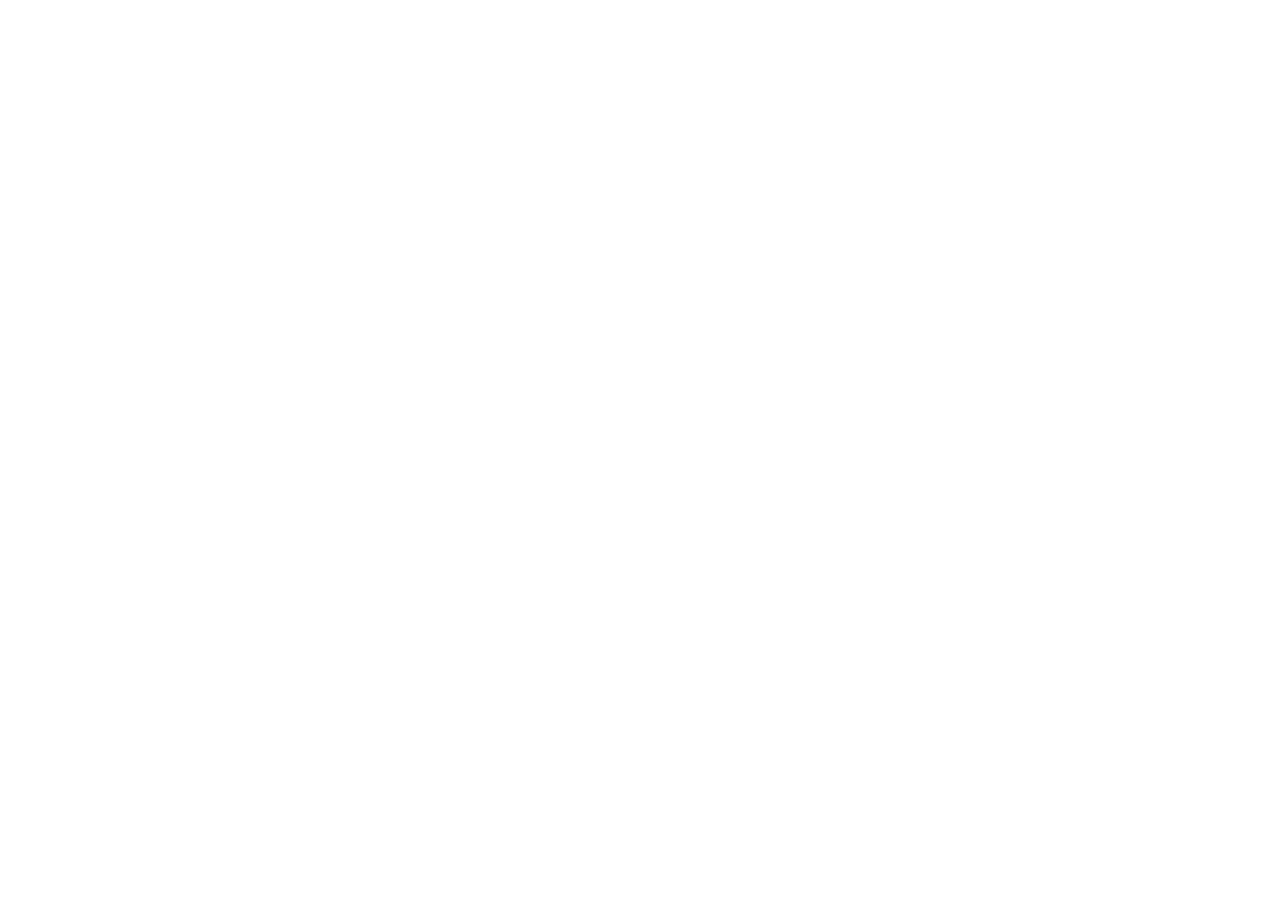
==== index.html @ ff831918 "Create index.html" ====
<!DOCTYPE html>
<html lang="en">
<head>
    <meta charset="UTF-8">
    <meta name="viewport" content="width=device-width, initial-scale=1.0">
    <title>Document</title>
</head>
<body>
    
</body>
</html>
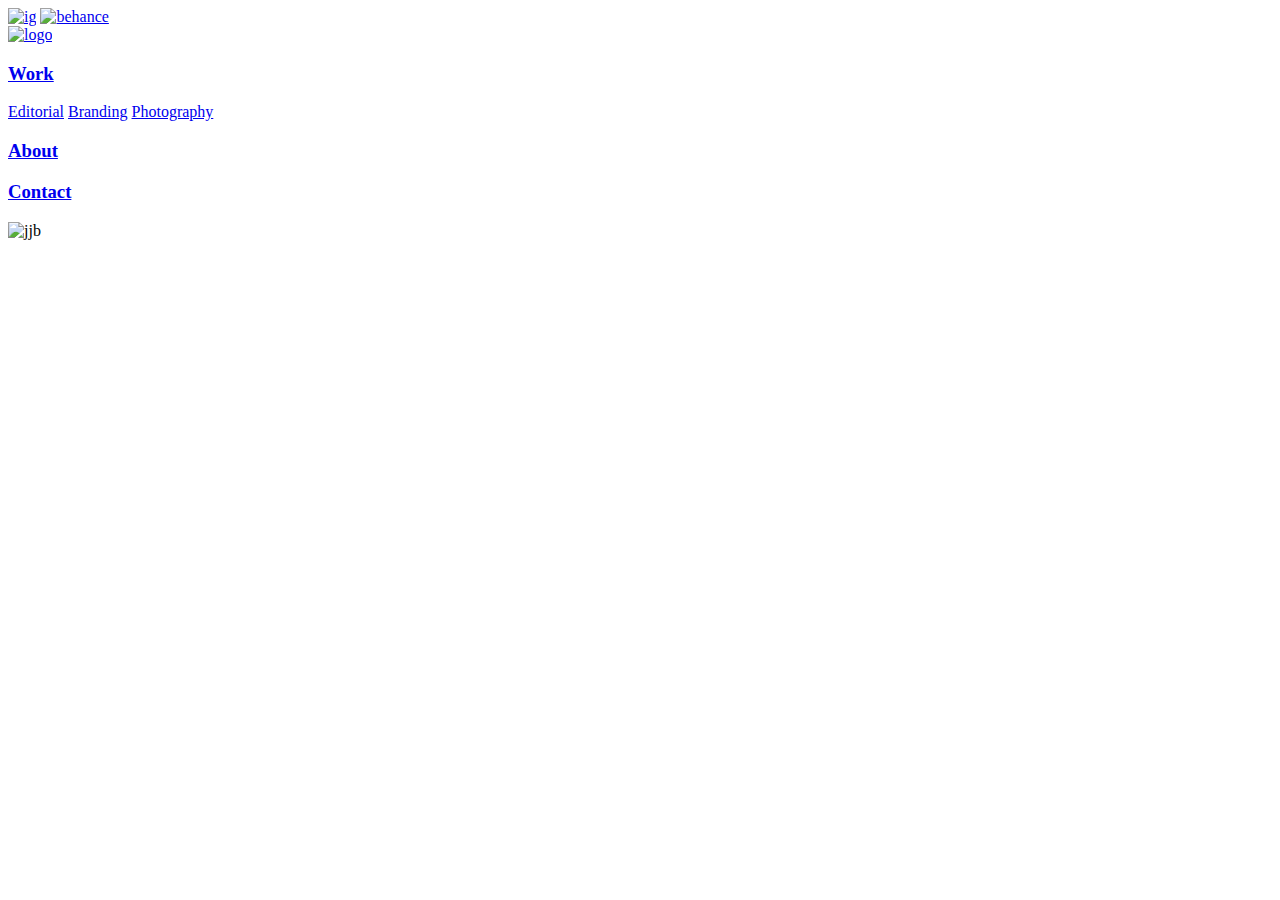
==== commit 516791f3: "Index" ====
--- a/index.html
+++ b/index.html
@@ -1,11 +1,35 @@
 <!DOCTYPE html>
-<html lang="en">
+<html lang="es">
 <head>
     <meta charset="UTF-8">
     <meta name="viewport" content="width=device-width, initial-scale=1.0">
-    <title>Document</title>
+    <title>Home - davebrun</title>
+
+    <link rel="stylesheet" href="./css/style.css">
 </head>
 <body>
+    <nav class="navbar">
+        <div class="navbar-left">
+            <a href="#"><img src="./Carpeta_Portafolio/Instagram.png" alt="ig"></a>
+            <a href="#"><img src="./Carpeta_Portafolio/Behance.png" alt="behance"></a>
+        </div>
+        <div class="navbar-center">
+            <a href="#"><img src="./Carpeta_Portafolio/Logo.png" alt="logo"></a>
+        </div>
+        <div class="navbar-right">
+            <a href="#" class="dropdown-trigger"><h3>Work</h3></a>
+            <div class="dropdown-box">
+                <a href="editorial.html">Editorial</a>
+                <a href="branding.html">Branding</a>
+                <a href="photography.html">Photography</a>
+            </div>
+            <a href="aboutme.html"><h3>About</h3></a>
+            <a href="#"><h3>Contact</h3></a>
+        </div>
+    </nav>
+    <div class="img-centrada">
+        <img src="./Carpeta_Portafolio/JJB.png" alt="jjb">
+    </div>
     
 </body>
 </html>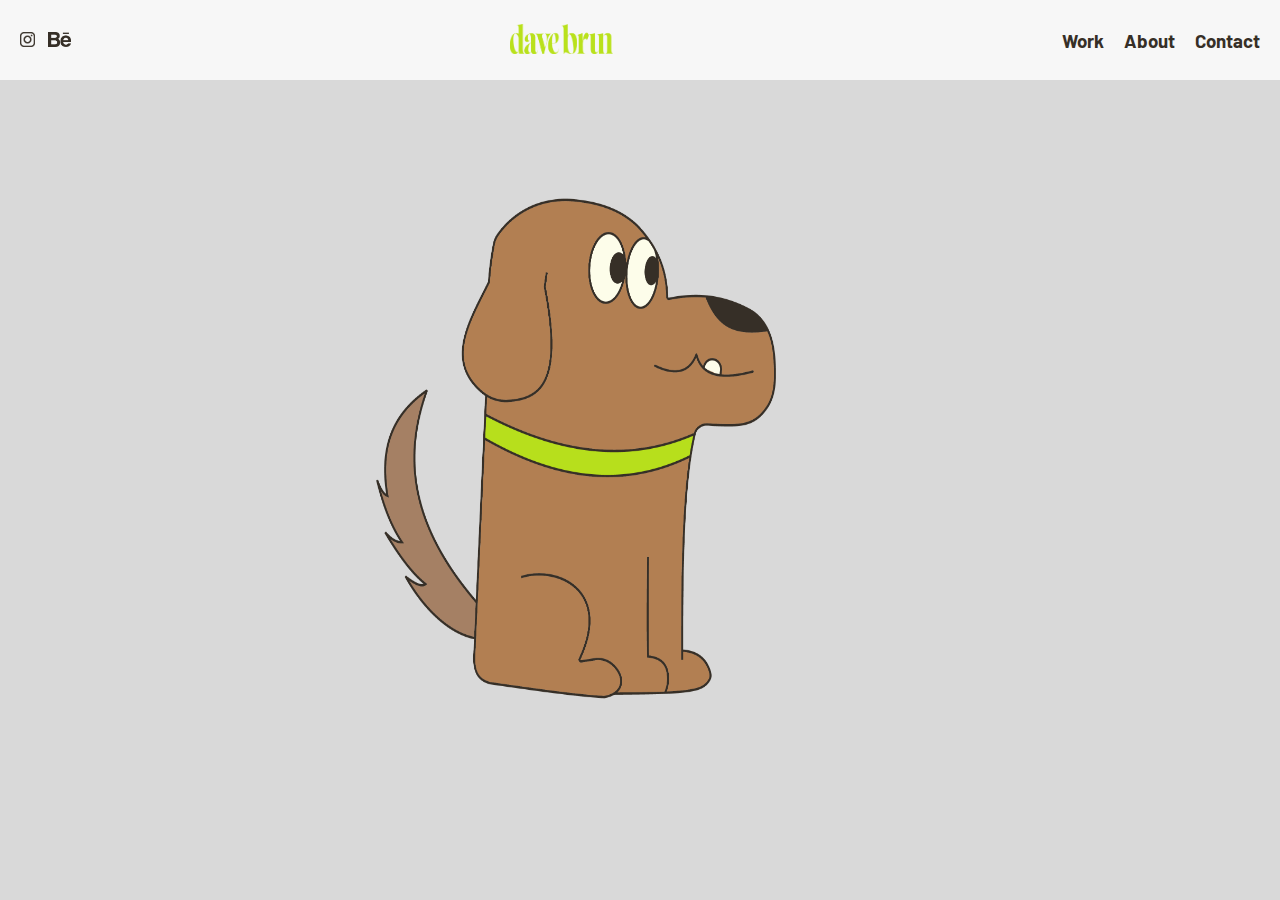
==== commit 1e09a025: "contact error fix" ====
--- a/index.html
+++ b/index.html
@@ -24,7 +24,7 @@
                 <a href="photography.html">Photography</a>
             </div>
             <a href="aboutme.html"><h3>About</h3></a>
-            <a href="#"><h3>Contact</h3></a>
+            <a href="contact.html"><h3>Contact</h3></a>
         </div>
     </nav>
     <div class="img-centrada">
--- a/css/style.css
+++ b/css/style.css
@@ -0,0 +1,237 @@
+@import url('https://fonts.googleapis.com/css2?family=Barlow:ital,wght@0,100;0,200;0,300;0,400;0,500;0,600;0,700;0,800;0,900;1,100;1,200;1,300;1,400;1,500;1,600;1,700;1,800;1,900&family=League+Spartan:wght@100..900&display=swap');
+/*
+configuracion general de fuente ^ y de contenido:
+*/
+* {
+    font-family: "Barlow", sans-serif;
+    font-optical-sizing: auto;
+}
+body {
+    margin: 0;
+    background-color: #D9D9D9;
+}
+/*
+Código de la navbar
+*/
+.navbar{
+    background-color: #F7F7F7;
+    color: #362F27;
+    display: flex;
+    justify-content: space-between;
+    align-items: center;
+    padding: 10px 20px;
+}
+.navbar-left img{
+    height: 15px;
+    margin-right: 10px;
+}
+.navbar-center img{
+    height: 30px;
+}
+.navbar-right{
+    display: flex;
+}
+.navbar-right a{
+    color: #362F27;
+    text-decoration: none;
+    list-style: none;
+    margin-left: 20px;
+
+}
+.navbar-right a:hover{
+    text-decoration: underline;
+}
+.dropdown-box{
+    z-index: 1;
+    display: none;
+    position: absolute;
+    background-color: #f7f7f7;
+    padding: 10px;
+    top: 4rem;
+}
+.dropdown-box a{
+    display: block;
+    text-decoration: none;
+    margin-top: 5px;
+}
+.dropdown-trigger:hover + .dropdown-box,.dropdown-box:hover{
+    display: block;
+}
+/*
+Código que utilicé para personalizar el index.html:
+*/
+.img-centrada{
+    position:absolute;
+    top: 50%;
+    left: 45%;
+    transform: translate(-50%,-50%);
+    text-align: center;
+}
+.img-centrada img{
+    height: 500px;
+    width: 400px;
+}
+/*
+Código para el aboutme.html
+*/
+.about-content{
+    margin-top: 5px;
+    display: flex;
+    justify-content: space-between;
+    align-items: flex-start;
+    padding: 20px;
+}
+.about-column{
+    display: flex;
+    flex-direction: column;
+}
+.img-txt{
+    display: flex;
+    align-items: center;
+    margin-bottom: 20px;
+}
+.img-txt img{
+    max-width: 330px;
+    margin-right: 10px;
+}
+.img-txt p{
+
+    margin: 0;
+    text-align: justify;
+    margin-top: -10rem;
+}
+.about-column h2{
+    margin-top: 1rem;
+    margin-left: 22rem;
+    text-align: justify;
+}
+.about-buttons{
+    display: flex;
+    justify-content: center;
+}
+.about-buttons button {
+    margin: 0 10px;
+    background-color: #B9E11C;
+    border: none;
+    border-radius: 20px;
+    padding: 15px 32px;
+    font-size: 12px;
+    text-transform: uppercase;
+    font-weight: 500;
+    justify-content: space-between;
+    transition: .5s ease-in ;
+}
+.about-buttons button:hover{
+    border-color: #d4f843;
+    border-style: dashed;
+    cursor: pointer;
+}
+/*
+Codigo para el archivo editorial.html
+*/
+.editorial-container {
+    display: grid;
+    grid-template-columns: repeat(2, 1fr);
+    gap: 20px;
+    margin-top: 1rem;
+    justify-content: center;
+}
+.editorial-img{
+    position: relative;
+    z-index: 0;
+}
+.editorial-container img{
+    max-width: 100%;
+
+}
+.overlay {
+    position: absolute;
+    top: 0;
+    left: 0;
+    width: 100%;
+    height: 100%;
+    background-color: #bae11c; /* Semi-transparent background */
+    color: white;
+    display: flex;
+    justify-content: center;
+    align-items: center;
+    font-size: 24px;
+    opacity: 0;
+    transition: opacity 0.3s ease;
+}
+.editorial-img:hover .overlay {
+    opacity: 1;
+}
+/*
+Código para el branding.html
+*/
+.branding-container {
+    display: grid;
+    grid-template-columns: repeat(2, 1fr);
+    grid-template-rows: repeat(3, auto);
+    gap: 20px;
+    justify-content: center;
+}
+.branding-img {
+    position: relative;
+}
+.branding-img img{
+    max-width: 100%;
+    max-height: 100%;
+    object-fit: cover;
+}
+.branding-img:hover .overlay {
+    opacity: 1;
+}
+/*
+Código para el photography.html
+*/
+.photography-container {
+    display: grid;
+    grid-template-columns: repeat(3, 1fr);
+    grid-template-rows: repeat(2, auto);
+    gap: 20px;
+    justify-content: center;
+}
+.photography-img{
+    position: relative;
+}
+.photography-img img{
+    max-width: 100%;
+    max-height: 100%;
+    object-fit: cover;
+}
+.photography-img:hover .overlay{
+    opacity: 1;
+}
+/*
+Código para el contact.html
+*/
+.form-contacto{
+    display: flex;
+    flex-direction: column;
+    align-items: center;
+    text-align: center;
+    margin-top: 4rem;
+}
+.form-contacto button{
+    margin: 20px;
+    padding: 10px;
+    background-color: #B9E11C;
+    border-style: none;
+    padding: 1em 3em;
+    border-radius: 20px;
+}
+.form-contacto input{
+    margin: 5px;
+    padding: 1ch 25rem 2em;
+    border-style: none;
+    border-radius: 20px;
+    background-color: #bae11c8f;
+}
+.form-contacto input[type="text"]{
+    padding: 1ch 25rem 10em;
+}
+.form-contacto h3{
+    text-align: left;
+}